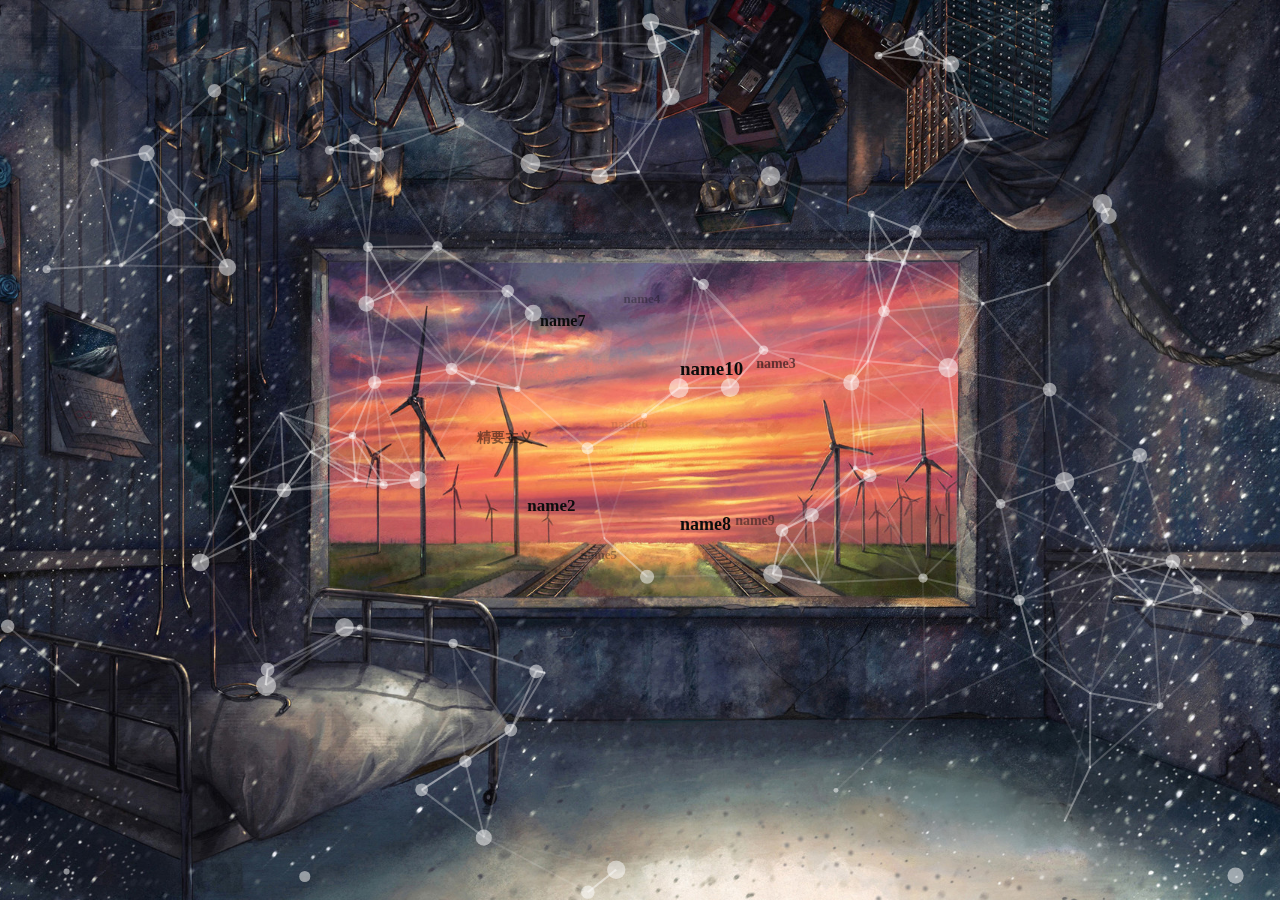
==== docs/index.html @ b04bae5f "20211110-Win" ====
<!DOCTYPE html>
<html lang="en">
<head>
    <meta charset="utf-8">
    <title>particles.js</title>
    <meta name="viewport" content="width=device-width, initial-scale=1.0, minimum-scale=1.0, maximum-scale=1.0, user-scalable=no">
    <link rel="stylesheet" href="css/style.css">
    <link rel="stylesheet" href="css/cloudLabel.css" />
</head>
<body>

    <!-- particles.js container -->
    <div id="particles-js"></div>

    <div id="tagsList">
        <a href="../J/精要主义.md" target="_blank" >精要主义</a>
        <a href="" target="_blank" >name2</a>
        <a href="" target="_blank" >name3</a>
        <a href="" target="_blank" >name4</a>
        <a href="" target="_blank" >name5</a>
        <a href="" target="_blank" >name6</a>
        <a href="" target="_blank" >name7</a>
        <a href="" target="_blank" >name8</a>
        <a href="" target="_blank" >name9</a>
        <a href="" target="_blank" >name10</a>
    </div>

<!-- scripts -->
<script src="js/particles.min.js"></script>
<script src="js/app.js"></script>
<script src="js/cloudLabel.js"></script>

</body>
</html>
---- docs/css/style.css ----
/* =============================================================================
   HTML5 CSS Reset Minified - Eric Meyer
   ========================================================================== */

html,body,div,span,object,iframe,h1,h2,h3,h4,h5,h6,p,blockquote,pre,abbr,address,cite,code,del,dfn,em,img,ins,kbd,q,samp,small,strong,sub,sup,var,b,i,dl,dt,dd,ol,ul,li,fieldset,form,label,legend,table,caption,tbody,tfoot,thead,tr,th,td,article,aside,canvas,details,figcaption,figure,footer,header,hgroup,menu,nav,section,summary,time,mark,audio,video{margin:0;padding:0;border:0;outline:0;font-size:100%;vertical-align:baseline;background:transparent}
body{line-height:1}
article,aside,details,figcaption,figure,footer,header,hgroup,menu,nav,section{display:block}
nav ul{list-style:none}
blockquote,q{quotes:none}
blockquote:before,blockquote:after,q:before,q:after{content:none}
a{margin:0;padding:0;font-size:100%;vertical-align:baseline;background:transparent;text-decoration:none}
mark{background-color:#ff9;color:#000;font-style:italic;font-weight:bold}
del{text-decoration:line-through}
abbr[title],dfn[title]{border-bottom:1px dotted;cursor:help}
table{border-collapse:collapse;border-spacing:0}
hr{display:block;height:1px;border:0;border-top:1px solid #ccc;margin:1em 0;padding:0}
input,select{vertical-align:middle}
li{list-style:none}


/* =============================================================================
   My CSS
   ========================================================================== */

/* ---- base ---- */

html,body{ 
	width:100%;
	height:100%;
	background:#111;
}

html{
  -webkit-tap-highlight-color: rgba(0, 0, 0, 0);
}

body{
  font:normal 75% Arial, Helvetica, sans-serif;
}

canvas{
  display:block;
  vertical-align:bottom;
}

/* ---- particles.js container ---- */

#particles-js{
  width: 100%;
  height: 100%;
  background-color: #b61924;
  background-image: url('../img/1.jpg');
  background-size: cover;
  background-position: 50% 50%;
  background-repeat: no-repeat;
}
---- docs/css/cloudLabel.css ----
/* cloudLabel的位置, */
#tagsList { position:fixed; top:20%; left:0; right:0; margin: 0 auto; width:500px; height:500px; z-index:999999999999999;}
/* #tagsList { position: relative; width:370px; height:300px; z-index:999999999999999;} */
/* 设置a的样式 */
#tagsList a { position: absolute; top: 0px; left: 0px;
    font-family: Microsoft YaHei; color: #0b0c0c; 
    font-weight: bold; text-decoration: none; padding: 3px 6px; }
/* 鼠标hover时变色并增大字符间距 */
#tagsList a:hover { color: #2ee8f5; letter-spacing: 2px; }
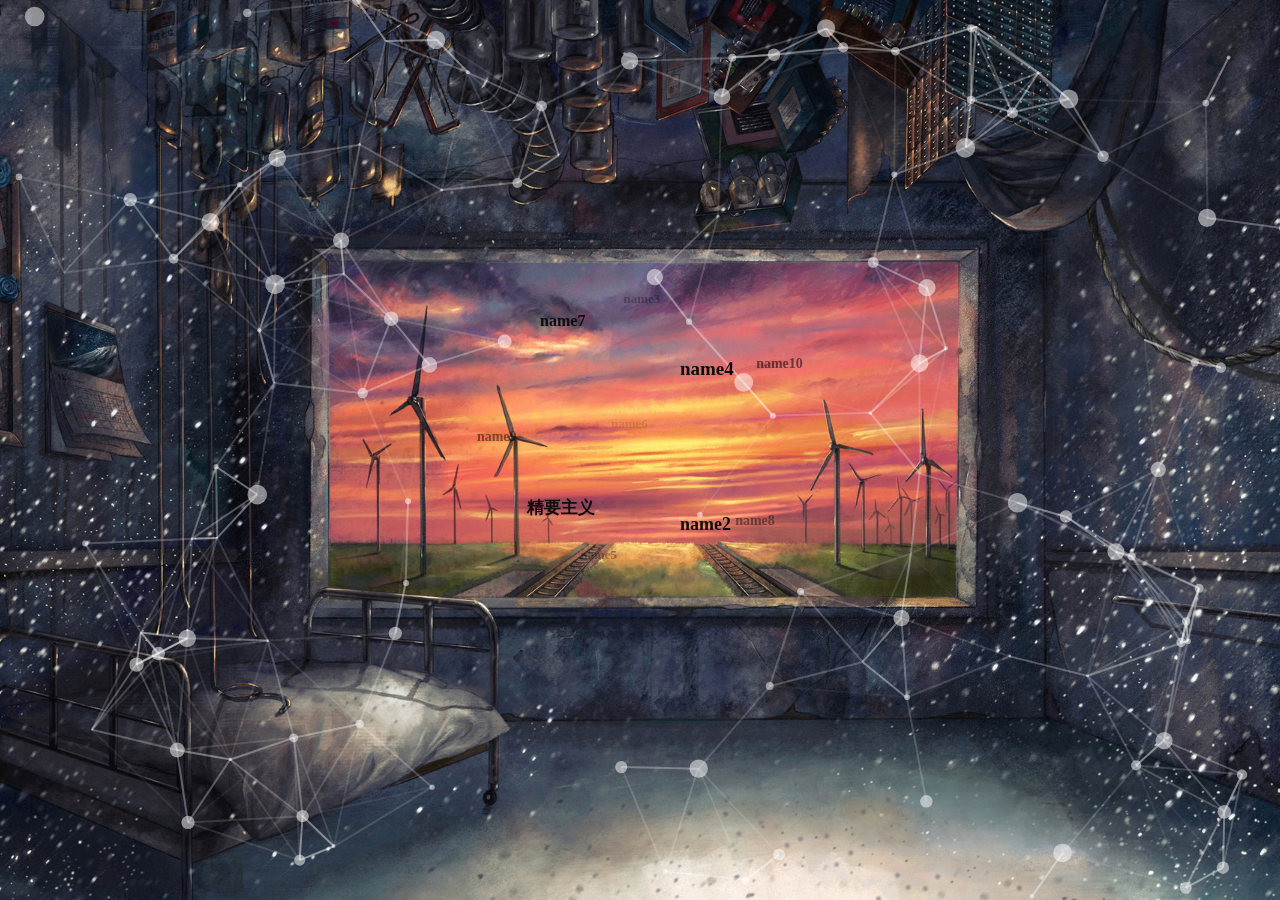
==== commit 4d8903d4: "20211111-Win" ====
--- a/docs/index.html
+++ b/docs/index.html
@@ -12,8 +12,9 @@
     <!-- particles.js container -->
     <div id="particles-js"></div>
 
+    <!--虽然index.html在docs目录下, ...但-->
     <div id="tagsList">
-        <a href="../J/精要主义.md" target="_blank" >精要主义</a>
+        <a href="J/精要主义.md" target="_blank" >精要主义</a>
         <a href="" target="_blank" >name2</a>
         <a href="" target="_blank" >name3</a>
         <a href="" target="_blank" >name4</a>
